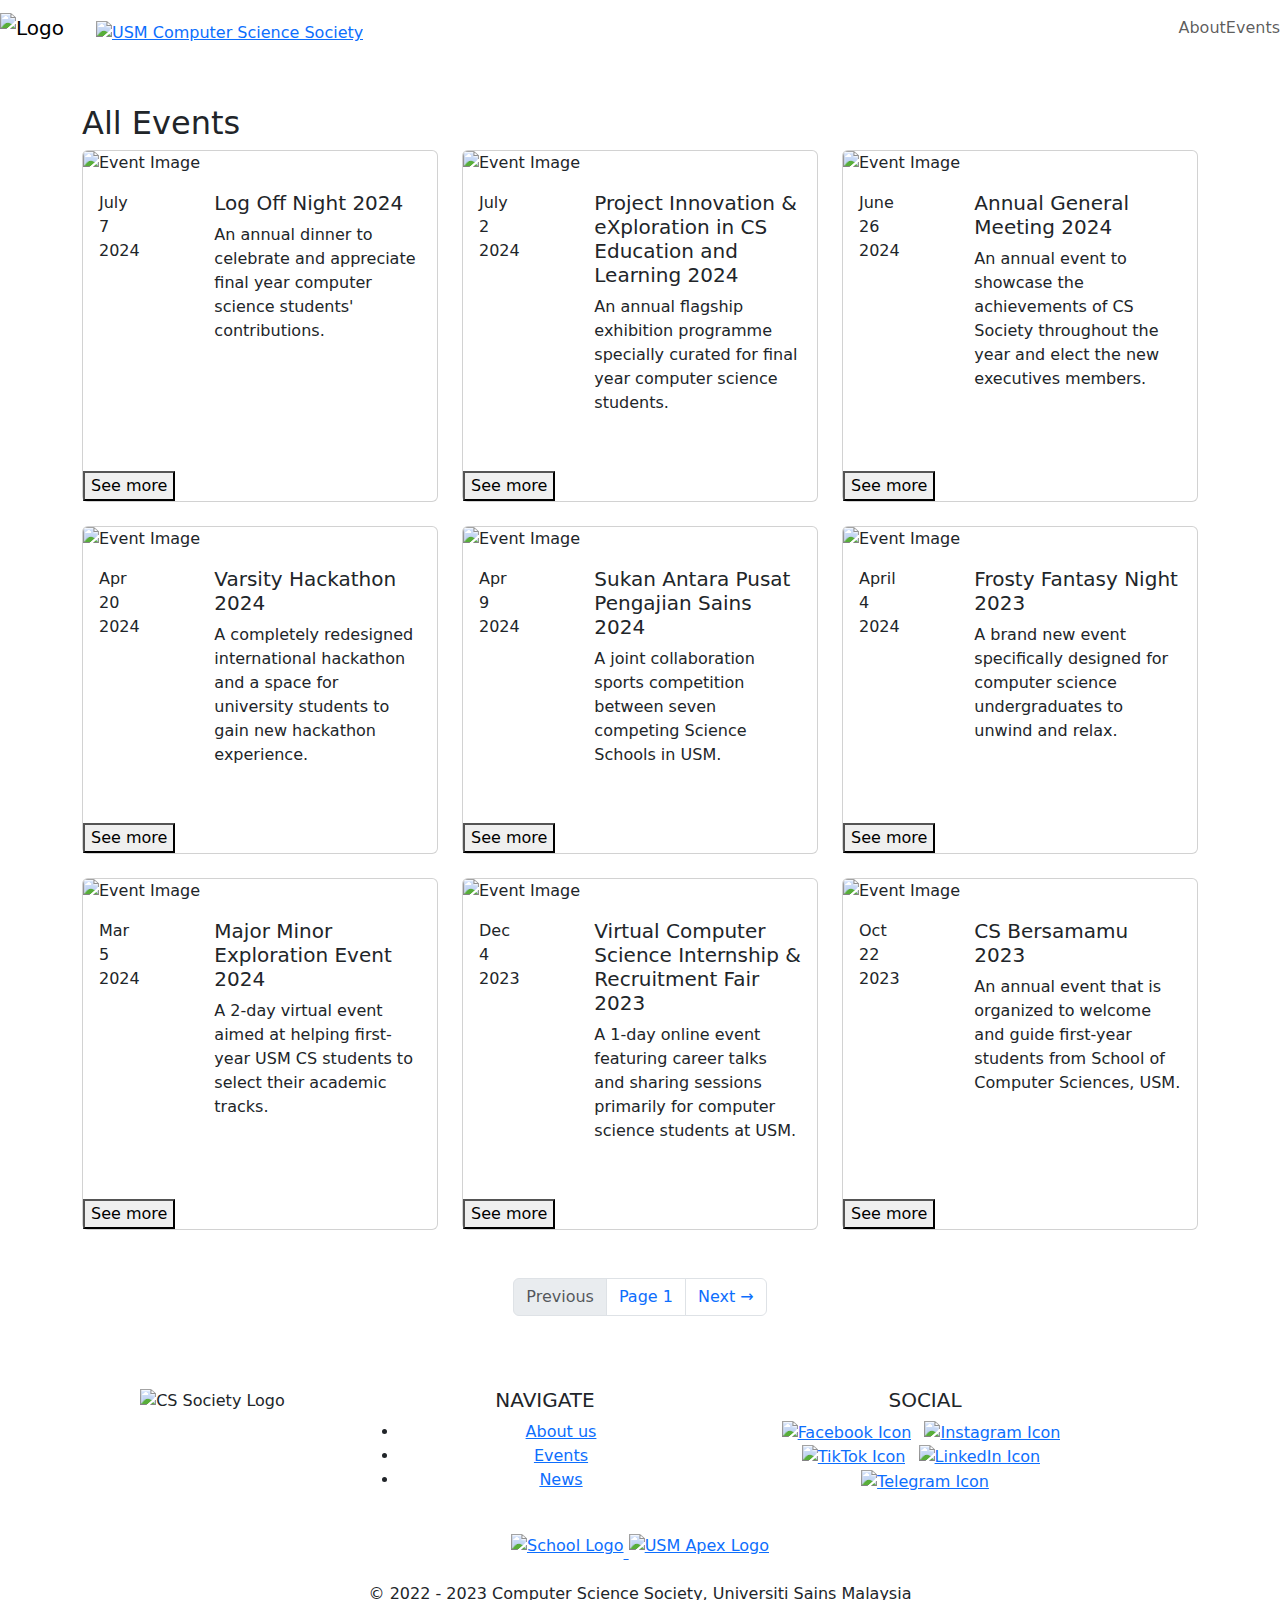
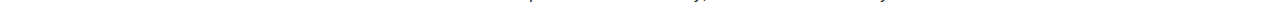
==== index.html @ 359a98fd "Rename design.html to index.html" ====
<!DOCTYPE html>
<html lang="en">
<head>
    <meta charset="UTF-8">
    <meta http-equiv="X-UA-Compatible" content="IE=edge">
    <meta name="viewport" content="width=device-width, initial-scale=1.0">
    <link rel="stylesheet" href="C:\Users\ASUS OLED\OneDrive - Universiti Sains Malaysia\BTPro\style.css"> 
    <link href="https://cdn.jsdelivr.net/npm/bootstrap@5.3.0-alpha1/dist/css/bootstrap.min.css" rel="stylesheet">
    <link href="https://fonts.googleapis.com/css2?family=Merriweather:wght@400;700&family=Poppins:wght@400;700&display=swap" rel="stylesheet">
    <link rel="icon" href="C:\Users\ASUS OLED\OneDrive - Universiti Sains Malaysia\BTPro\logos\csicon.png" type="image/x-icon">
    <title>Events | CS Society USM</title>
</head>
<body>
    <!-- Navbar -->
    <nav class="navbar custom-navbar">
        <a class="navbar-brand d-flex align-items-center" href="#">
          <img src="C:\Users\ASUS OLED\OneDrive - Universiti Sains Malaysia\BTPro\logos\csicon.png" alt="Logo"> 
          <div class="brand-text ms-3 d-flex flex-column"> 
            <a href="https://cssocietyusm.com/" class="usm-link">
                <img src="C:\Users\ASUS OLED\OneDrive - Universiti Sains Malaysia\BTPro\logos\image.png" alt="USM Computer Science Society">
            </a>  
          </div>
        </a>
        <div class="navbar-nav ms-auto d-flex flex-row align-items-center"> <!-- Use 'ms-auto' to push links to the right -->
          <a class="nav-link" href="https://cssocietyusm.com/about/">About</a>
          <a class="nav-link" href="file:///C:/Users/ASUS%20OLED/OneDrive%20-%20Universiti%20Sains%20Malaysia/BTPro/design.html">Events</a>
        </div>
      </nav>

    <!-- Main Content -->
    <div class="container mt-5">
        <h2 class="underline">All Events</h2>
        <div class="row row-cols-1 row-cols-md-2 row-cols-lg-3 g-4">
            <!-- Event Card 1 -->
            <div class="col d-flex justify-content-center">
                <div class="card event-card">
                    <img src="C:\Users\ASUS OLED\OneDrive - Universiti Sains Malaysia\BTPro\logos\lon-2024-poster.jpg"class="card-img-top fixed-image" alt="Event Image">
                    <div class="card-body fixed-card-body">
                        <div class="row">
                            <div class="col-4 event-date">
                                <div>July</div>
                                <div>7</div>
                                <div>2024</div>
                            </div>
                            <div class="col-8">
                                <h5 class="card-title">Log Off Night 2024</h5>
                                <p class="card-text">An annual dinner to celebrate and appreciate final year computer science students' contributions.</p>
                                <div class="event-tags">
                                    <span class="badge badge-secondary badge-A">USM Students</span>
                                    <span class="badge badge-warning badge-B">Prom Night</span>
                                </div>
                            </div>
                        </div>
                    </div>
                    <a href="https://cssocietyusm.com/events/2023-2024/lon-2024/" target="_blank">
                        <button class="see-more">See more</button>
                    </a>
                </div>
            </div>
    
            <!-- Event Card 2 -->
            <div class="col d-flex justify-content-center">
                <div class="card event-card">
                    <img src="C:\Users\ASUS OLED\OneDrive - Universiti Sains Malaysia\BTPro\logos\pixel-2024-poster.jpg" class="card-img-top fixed-image" alt="Event Image">
                    <div class="card-body fixed-card-body">
                        <div class="row">
                            <div class="col-4 event-date">
                                <div>July</div>
                                <div>2</div>
                                <div>2024</div>
                            </div>
                            <div class="col-8">
                                <h5 class="card-title">Project Innovation & eXploration in CS Education and Learning 2024</h5>
                                <p class="card-text">An annual flagship exhibition programme specially curated for final year computer science students.</p>
                                <div class="event-tags">
                                    <span class="badge badge-secondary badge-A">Year 4</span>
                                    <span class="badge badge-warning badge-B">Flagship</span>
                                </div>
                            </div>
                        </div>
                    </div>
                    <a href="https://cssocietyusm.com/events/2023-2024/pixel-2024/" target="_blank">
                        <button class="see-more">See more</button>
                    </a>
                </div>
            </div>
            <!-- Event Card 3 -->
            <div class="col d-flex justify-content-center">
                <div class="card event-card">
                    <img src="C:\Users\ASUS OLED\OneDrive - Universiti Sains Malaysia\BTPro\logos\agm-2024-poster.jpg" class="card-img-top fixed-image" alt="Event Image">
                    <div class="card-body fixed-card-body">
                        <div class="row">
                            <div class="col-4 event-date">
                                <div>June</div>
                                <div>26</div>
                                <div>2024</div>
                            </div>
                            <div class="col-8">
                                <h5 class="card-title">Annual General Meeting 2024</h5>
                                <p class="card-text">An annual event to showcase the achievements of CS Society throughout the year and elect the new executives members.</p>
                                <div class="event-tags">
                                    <span class="badge badge-secondary badge-A">CS Students</span>
                                    <span class="badge badge-warning badge-B">CS Society</span>
                                </div>
                            </div>
                        </div>
                    </div>
                    <a href="https://cssocietyusm.com/events/2023-2024/agm-2024/" target="_blank">
                        <button class="see-more">See more</button>
                    </a>
                </div>
            </div>
            <!-- Event Card 4 -->
            <div class="col d-flex justify-content-center">
                <div class="card event-card">
                    <img src="C:\Users\ASUS OLED\OneDrive - Universiti Sains Malaysia\BTPro\logos\vhack-2024-poster.jpg" class="card-img-top fixed-image" alt="Event Image">
                    <div class="card-body fixed-card-body">
                        <div class="row">
                            <div class="col-4 event-date">
                                <div>Apr</div>
                                <div>20</div>
                                <div>2024</div>
                            </div>
                            <div class="col-8">
                                <h5 class="card-title">Varsity Hackathon 2024</h5>
                                <p class="card-text">A completely redesigned international hackathon and a space for university students to gain new hackathon experience.</p>
                                <div class="event-tags">
                                    <span class="badge badge-secondary badge-A">International</span>
                                    <span class="badge badge-warning badge-B">Flagship</span>
                                </div>
                            </div>
                        </div>
                    </div>
                    <a href="https://cssocietyusm.com/events/2023-2024/vhack-2024/" target="_blank">
                        <button class="see-more">See more</button>
                    </a>
                </div>
            </div>
            <!-- Event Card 5 -->
            <div class="col d-flex justify-content-center">
                <div class="card event-card">
                    <img src="C:\Users\ASUS OLED\OneDrive - Universiti Sains Malaysia\BTPro\logos\sukapps-2024-poster.jpg" class="card-img-top fixed-image" alt="Event Image">
                    <div class="card-body fixed-card-body">
                        <div class="row">
                            <div class="col-4 event-date">
                                <div>Apr</div>
                                <div>9</div>
                                <div>2024</div>
                            </div>
                            <div class="col-8">
                                <h5 class="card-title">Sukan Antara Pusat Pengajian Sains 2024</h5>
                                <p class="card-text">A joint collaboration sports competition between seven competing Science Schools in USM.</p>
                                <div class="event-tags">
                                    <span class="badge badge-secondary badge-A">Science Schools</span>
                                    <span class="badge badge-warning badge-B">Sports</span>
                                </div>
                            </div>
                        </div>
                    </div>
                    <a href="https://cssocietyusm.com/events/2023-2024/sukapps-2024/" target="_blank">
                        <button class="see-more">See more</button>
                    </a>
                </div>
            </div>
            <!-- Event Card 6 -->
            <div class="col d-flex justify-content-center">
                <div class="card event-card">
                    <img src="C:\Users\ASUS OLED\OneDrive - Universiti Sains Malaysia\BTPro\logos\frostynight-2023-poster.jpg" class="card-img-top fixed-image" alt="Event Image">
                    <div class="card-body fixed-card-body">
                        <div class="row">
                            <div class="col-4 event-date">
                                <div>April</div>
                                <div>4</div>
                                <div>2024</div>
                            </div>
                            <div class="col-8">
                                <h5 class="card-title">Frosty Fantasy Night 2023</h5>
                                <p class="card-text">A brand new event specifically designed for computer science undergraduates to unwind and relax.</p>
                                <div class="event-tags">
                                    <span class="badge badge-secondary badge-A">CS Students</span>
                                    <span class="badge badge-warning badge-B">Entertainment</span>
                                </div>
                            </div>
                        </div>
                    </div>
                    <a href="https://cssocietyusm.com/events/2023-2024/frostynight-2023/" target="_blank">
                        <button class="see-more">See more</button>
                    </a>
                </div>
            </div>
            <!-- Event Card 7 -->
            <div class="col d-flex justify-content-center">
                <div class="card event-card">
                    <img src="C:\Users\ASUS OLED\OneDrive - Universiti Sains Malaysia\BTPro\logos\me2-2024-poster.jpg" class="card-img-top fixed-image" alt="Event Image">
                    <div class="card-body fixed-card-body">
                        <div class="row">
                            <div class="col-4 event-date">
                                <div>Mar</div>
                                <div>5</div>
                                <div>2024</div>
                            </div>
                            <div class="col-8">
                                <h5 class="card-title">Major Minor Exploration Event 2024</h5>
                                <p class="card-text">A 2-day virtual event aimed at helping first-year USM CS students to select their academic tracks.</p>
                                <div class="event-tags">
                                    <span class="badge badge-secondary badge-A">Year 1</span>
                                    <span class="badge badge-warning badge-B">Talk</span>
                                </div>
                            </div>
                        </div>
                    </div>
                    <a href="https://cssocietyusm.com/events/2023-2024/me2-2024/" target="_blank">
                        <button class="see-more">See more</button>
                    </a>
                </div>
            </div>
            <!-- Event Card 8 -->
            <div class="col d-flex justify-content-center">
                <div class="card event-card">
                    <img src="C:\Users\ASUS OLED\OneDrive - Universiti Sains Malaysia\BTPro\logos\vcsirf-2023-poster.jpg" class="card-img-top fixed-image" alt="Event Image">
                    <div class="card-body fixed-card-body">
                        <div class="row">
                            <div class="col-4 event-date">
                                <div>Dec</div>
                                <div>4</div>
                                <div>2023</div>
                            </div>
                            <div class="col-8">
                                <h5 class="card-title">Virtual Computer Science Internship & Recruitment Fair 2023</h5>
                                <p class="card-text">A 1-day online event featuring career talks and sharing sessions primarily for computer science students at USM.</p>
                                <div class="event-tags">
                                    <span class="badge badge-secondary badge-A">Year 3 & 4</span>
                                    <span class="badge badge-warning badge-B">Flagship</span>
                                </div>
                            </div>
                        </div>
                    </div>
                    <a href="https://cssocietyusm.com/events/2023-2024/vcsirf-2023/" target="_blank">
                        <button class="see-more">See more</button>
                    </a>
                </div>
            </div>
            <!-- Event Card 9 -->
            <div class="col d-flex justify-content-center">
                <div class="card event-card">
                    <img src="C:\Users\ASUS OLED\OneDrive - Universiti Sains Malaysia\BTPro\logos\csbersamamu-2023-poster.jpg" class="card-img-top fixed-image" alt="Event Image">
                    <div class="card-body fixed-card-body">
                        <div class="row">
                            <div class="col-4 event-date">
                                <div>Oct</div>
                                <div>22</div>
                                <div>2023</div>
                            </div>
                            <div class="col-8">
                                <h5 class="card-title">CS Bersamamu 2023</h5>
                                <p class="card-text">An annual event that is organized to welcome and guide first-year students from School of Computer Sciences, USM.</p>
                                <div class="event-tags">
                                    <span class="badge badge-secondary badge-A">Year 1</span>
                                    <span class="badge badge-warning badge-B">Flagship</span>
                                </div>
                            </div>
                        </div>
                    </div>
                    <a href="https://cssocietyusm.com/events/2023-2024/csbersamamu-2023/" target="_blank">
                        <button class="see-more">See more</button>
                    </a>
                </div>
            </div>
        </div>
 </div>   

            
        <!-- Pagination -->
<nav aria-label="Event navigation" class="mt-5">
    <ul class="pagination justify-content-center">
        <li class="page-item disabled">
            <a class="page-link custom-pagination" href="#" tabindex="-1" aria-disabled="true">Previous</a>
        </li>
        <li class="page-item">
            <a class="page-link custom-pagination" href="#">Page 1</a>
        </li>
        <li class="page-item">
            <a class="page-link custom-pagination" href="C:\Users\ASUS OLED\OneDrive - Universiti Sains Malaysia\BTPro\page 2.html">Next →</a>
        </li>
    </ul>
</nav>
    

    <!-- Footer -->
    <footer class="footer mt-5">
        <div class="container">
            <!-- Top section with logo and navigation -->
            <div class="row text-center py-4">
                <!-- Logo section -->
                <div class="col-md-3 footer-logo">
                    <img src="C:\Users\ASUS OLED\OneDrive - Universiti Sains Malaysia\BTPro\logos\csicon.png" alt="CS Society Logo" class="logo-img">
                </div>
                
                <!-- Navigation links section -->
                <div class="col-md-4">
                    <div class="footer-nav">
                        <h5>NAVIGATE</h5>
                        <ul>
                            <li><a href="https://cssocietyusm.com/about/">About us</a></li>
                            <li><a href="file:///C:/Users/ASUS%20OLED/OneDrive%20-%20Universiti%20Sains%20Malaysia/BTPro/design.html">Events</a></li>
                            <li><a href="https://cssocietyusm.com/news">News</a></li>
                        </ul>
                    </div>
                </div>
                
                <!-- Social media icons section -->
                <div class="col-md-4">
                    <div class="footer-social">
                        <h5>SOCIAL</h5>
                        <ul class="list-inline">
                            <li class="list-inline-item">
                                <a href="https://www.facebook.com/cs.usm.my/" target="_blank" rel="noopener noreferrer">
                                    <img src="C:\Users\ASUS OLED\OneDrive - Universiti Sains Malaysia\BTPro\logos\F.png" alt="Facebook Icon" class="social-icon">
                                </a>
                            </li>
                            <li class="list-inline-item">
                                <a href="https://www.instagram.com/cs.usm/" target="_blank" rel="noopener noreferrer">
                                    <img src="C:\Users\ASUS OLED\OneDrive - Universiti Sains Malaysia\BTPro\logos\ins.png" alt="Instagram Icon" class="social-icon">
                                </a>
                            </li>
                            <li class="list-inline-item">
                                <a href="https://www.tiktok.com/@cs.usm" target="_blank" rel="noopener noreferrer">
                                    <img src="C:\Users\ASUS OLED\OneDrive - Universiti Sains Malaysia\BTPro\logos\tiktokIcon.png" alt="TikTok Icon" class="social-icon">
                                </a>
                            </li>
                            <li class="list-inline-item">
                                <a href="https://www.linkedin.com/company/cssocietyusm/" target="_blank" rel="noopener noreferrer">
                                    <img src="C:\Users\ASUS OLED\OneDrive - Universiti Sains Malaysia\BTPro\logos\linkIcon.png" alt="LinkedIn Icon" class="social-icon">
                                </a>
                            </li>
                            <li class="list-inline-item">
                                <a href="https://t.me/+zA4GF8CVVFpjOWY1" target="_blank" rel="noopener noreferrer">
                                    <img src="C:\Users\ASUS OLED\OneDrive - Universiti Sains Malaysia\BTPro\logos\TeleIcon.png" alt="Telegram Icon" class="social-icon">
                                </a>
                            </li>
                        </ul>
                    </div>
                </div>
            </div>
            <!-- Middle section with additional logos -->
            <div class="row text-center">
                <div class="col-md-12">
                    <a href="https://cs.usm.my/" target="_blank" rel="noopener noreferrer">
                        <img src="C:\Users\ASUS OLED\OneDrive - Universiti Sains Malaysia\BTPro\logos\cs school.png" alt="School Logo" class="img-fluid mb-3">
                    </a>
                    <a href="https://www.usm.my" target="_blank" rel="noopener noreferrer">
                        <img src="C:\Users\ASUS OLED\OneDrive - Universiti Sains Malaysia\BTPro\logos\Apex.png" alt="USM Apex Logo" class="img-fluid mb-3">
                    </a>
                </div>
            </div>
        </div>
    
        <!-- Yellow background for copyright notice -->
        <div class="yellow-background">
            <div class="container">
                <div class="row">
                    <div class="col text-center py-2">
                        <p class="mb-0">© 2022 - 2023 Computer Science Society, Universiti Sains Malaysia</p>
                    </div>
                </div>
            </div>
        </div>
    </footer>


    <script src="https://cdn.jsdelivr.net/npm/bootstrap@5.3.0-alpha1/dist/js/bootstrap.bundle.min.js"></script>
</body>
</html>
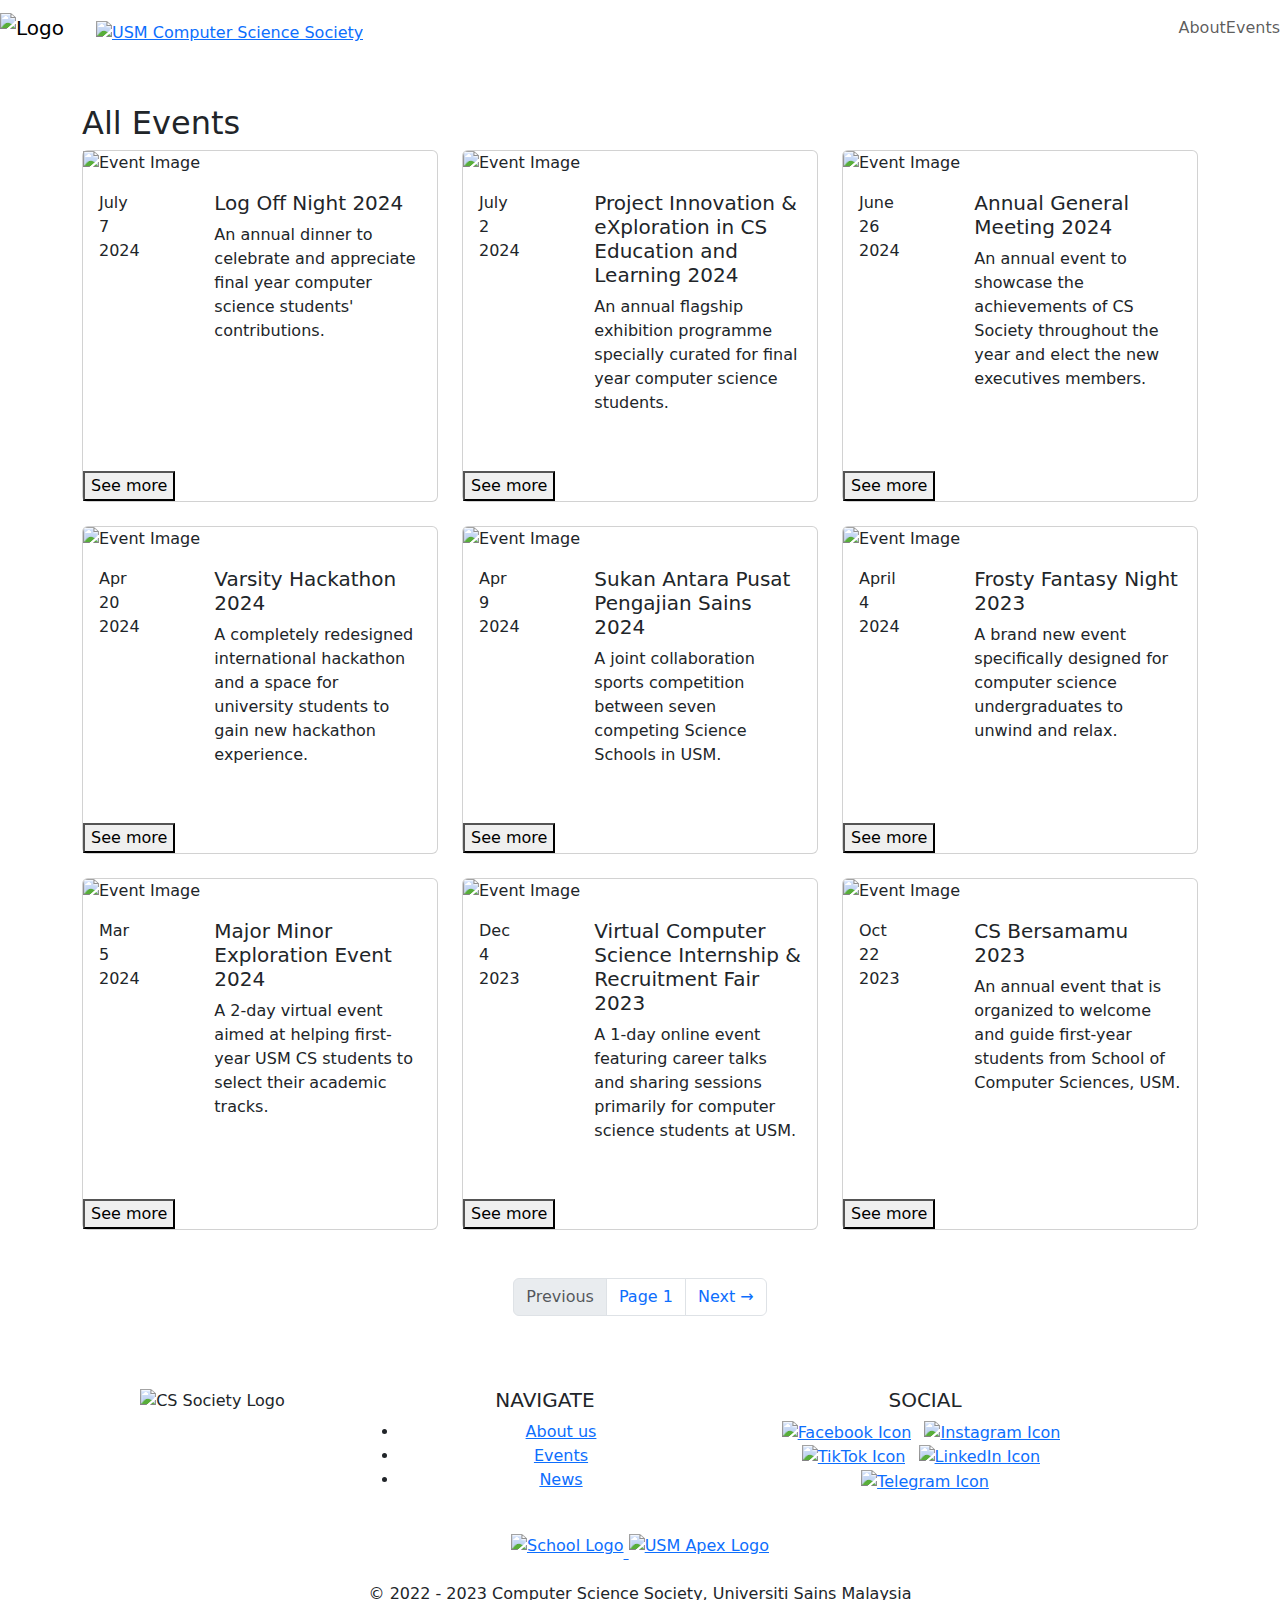
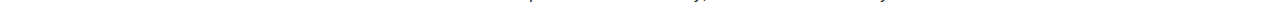
==== commit 2c7305b8: "Update index.html" ====
--- a/index.html
+++ b/index.html
@@ -7,7 +7,7 @@
     <link rel="stylesheet" href="C:\Users\ASUS OLED\OneDrive - Universiti Sains Malaysia\BTPro\style.css"> 
     <link href="https://cdn.jsdelivr.net/npm/bootstrap@5.3.0-alpha1/dist/css/bootstrap.min.css" rel="stylesheet">
     <link href="https://fonts.googleapis.com/css2?family=Merriweather:wght@400;700&family=Poppins:wght@400;700&display=swap" rel="stylesheet">
-    <link rel="icon" href="C:\Users\ASUS OLED\OneDrive - Universiti Sains Malaysia\BTPro\logos\csicon.png" type="image/x-icon">
+    <link rel="icon" href="C:\Users\ASUS OLED\OneDrive\Desktop\new\event\logos\csicon.png" type="image/x-icon">
     <title>Events | CS Society USM</title>
 </head>
 <body>
@@ -34,7 +34,7 @@
             <!-- Event Card 1 -->
             <div class="col d-flex justify-content-center">
                 <div class="card event-card">
-                    <img src="C:\Users\ASUS OLED\OneDrive - Universiti Sains Malaysia\BTPro\logos\lon-2024-poster.jpg"class="card-img-top fixed-image" alt="Event Image">
+                    <img src="C:\Users\ASUS OLED\OneDrive\Desktop\new\event\logos\lon-2024-poster.jpg" alt="Event Image">
                     <div class="card-body fixed-card-body">
                         <div class="row">
                             <div class="col-4 event-date">
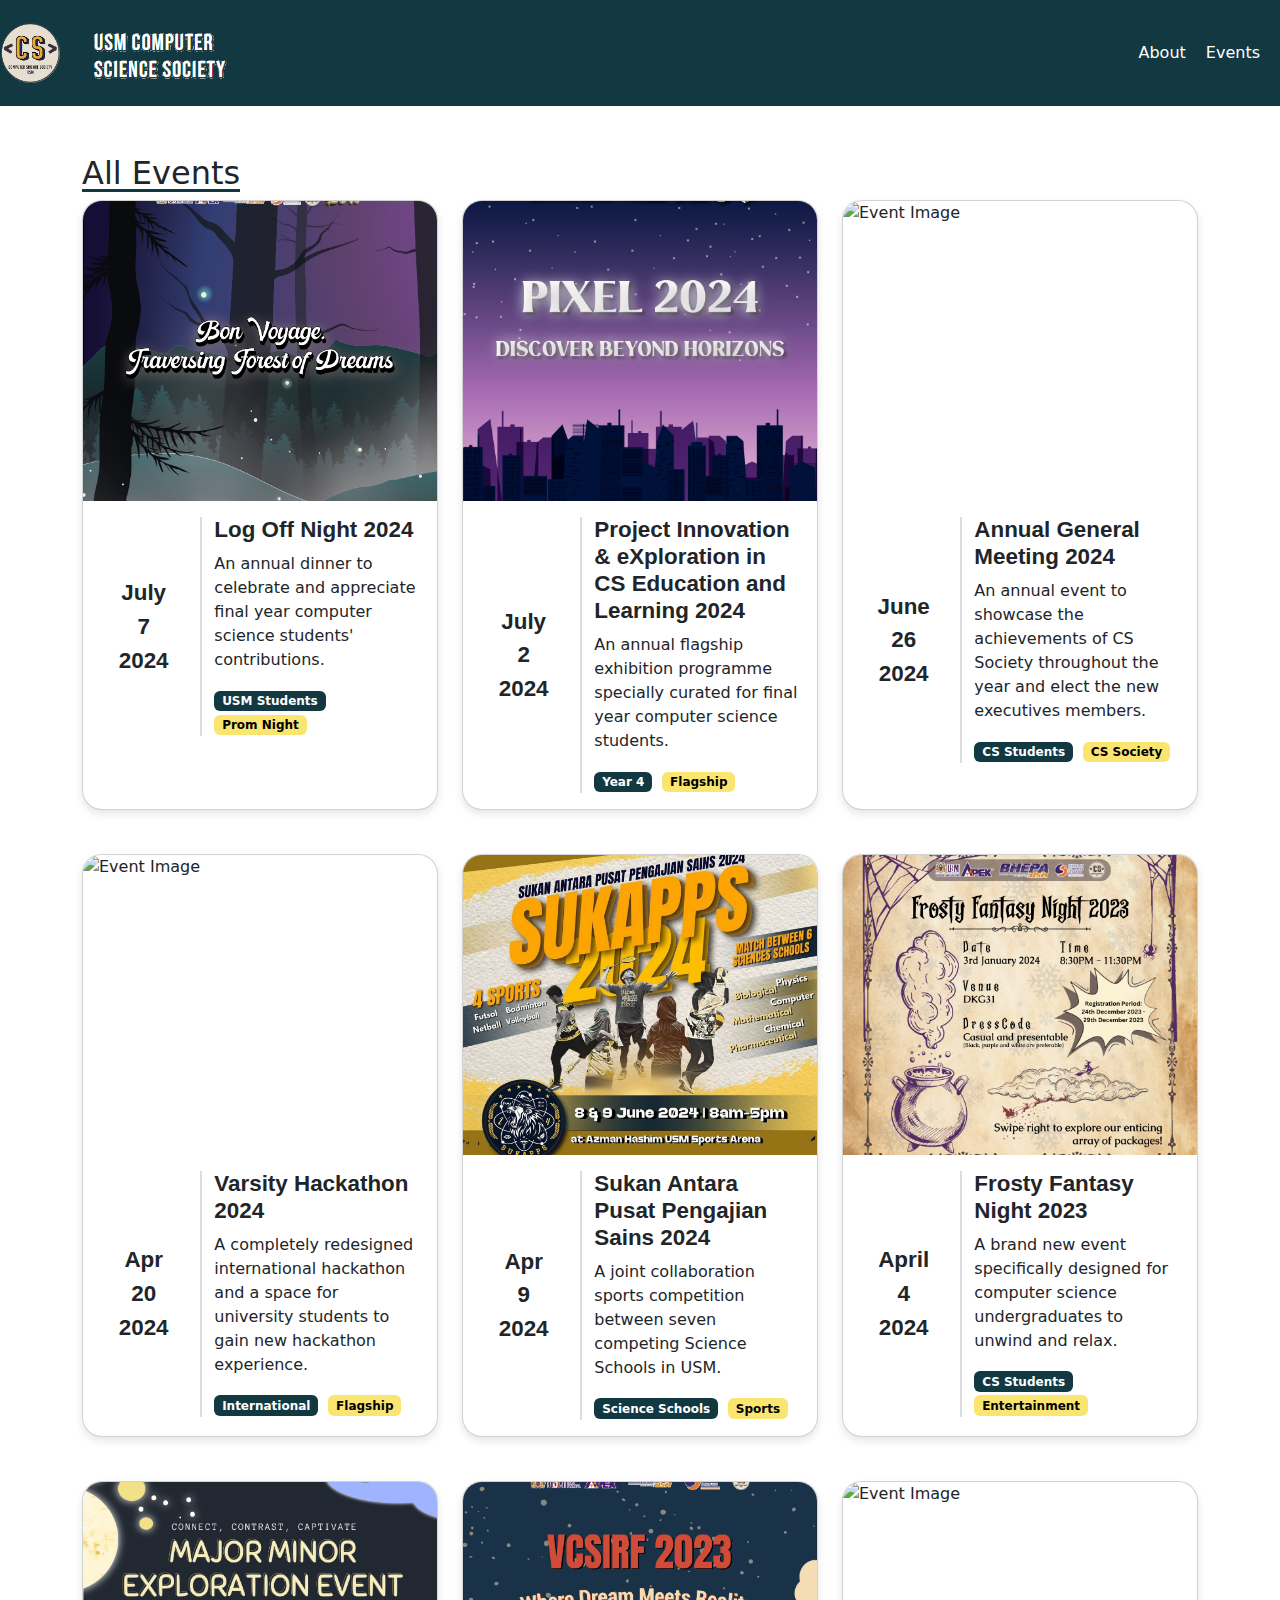
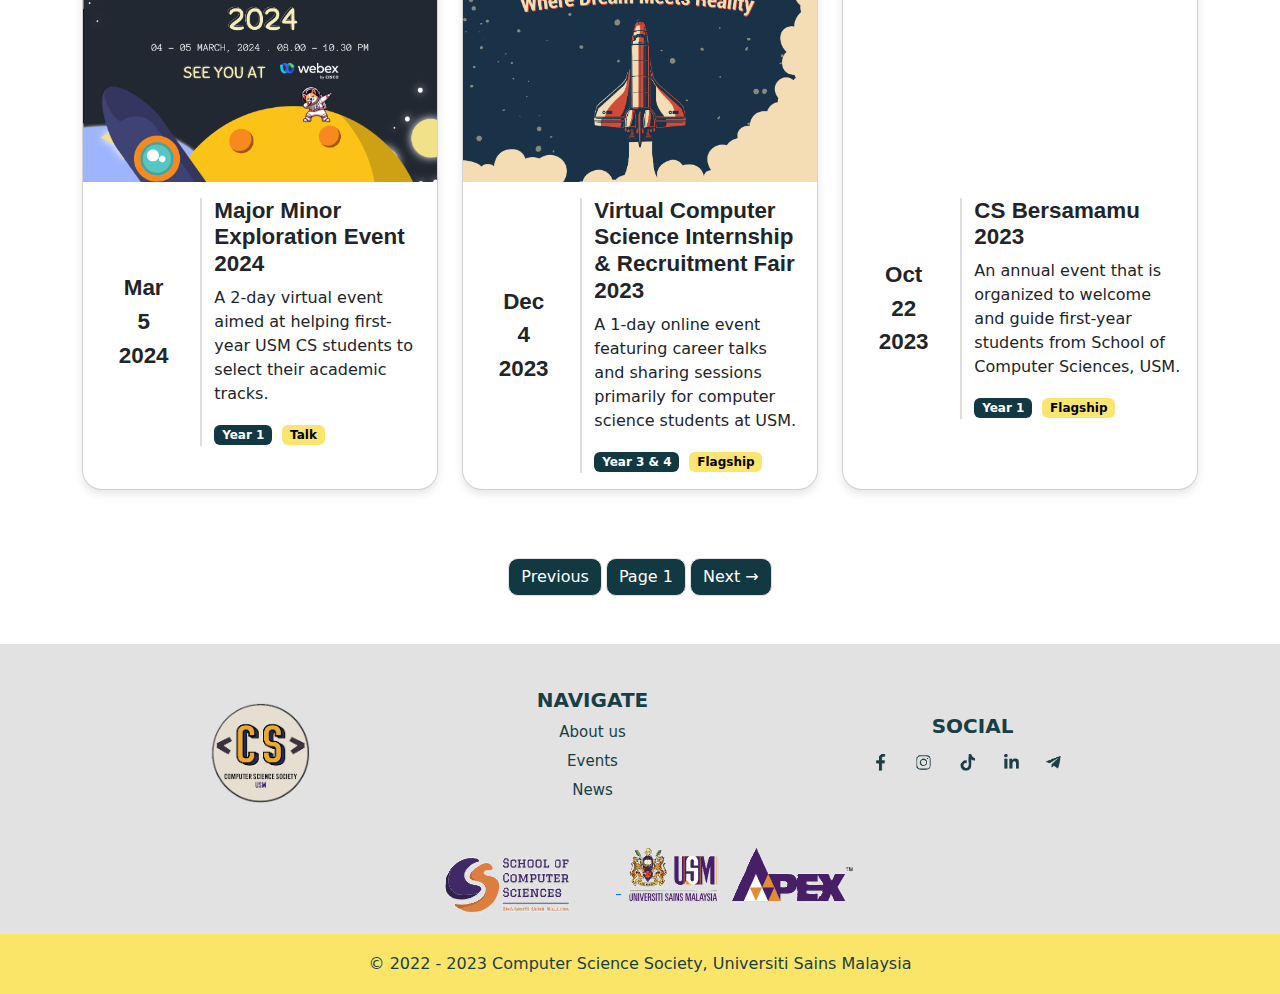
==== commit 40d1001e: "Update index.html" ====
--- a/index.html
+++ b/index.html
@@ -4,26 +4,26 @@
     <meta charset="UTF-8">
     <meta http-equiv="X-UA-Compatible" content="IE=edge">
     <meta name="viewport" content="width=device-width, initial-scale=1.0">
-    <link rel="stylesheet" href="C:\Users\ASUS OLED\OneDrive - Universiti Sains Malaysia\BTPro\style.css"> 
+    <link rel="stylesheet" href="style.css"> 
     <link href="https://cdn.jsdelivr.net/npm/bootstrap@5.3.0-alpha1/dist/css/bootstrap.min.css" rel="stylesheet">
     <link href="https://fonts.googleapis.com/css2?family=Merriweather:wght@400;700&family=Poppins:wght@400;700&display=swap" rel="stylesheet">
-    <link rel="icon" href="C:\Users\ASUS OLED\OneDrive\Desktop\new\event\logos\csicon.png" type="image/x-icon">
+    <link rel="icon" href="logos/csicon.png" type="image/x-icon">
     <title>Events | CS Society USM</title>
 </head>
 <body>
     <!-- Navbar -->
     <nav class="navbar custom-navbar">
         <a class="navbar-brand d-flex align-items-center" href="#">
-          <img src="C:\Users\ASUS OLED\OneDrive - Universiti Sains Malaysia\BTPro\logos\csicon.png" alt="Logo"> 
+          <img src="logos/csicon.png" alt="Logo"> 
           <div class="brand-text ms-3 d-flex flex-column"> 
             <a href="https://cssocietyusm.com/" class="usm-link">
-                <img src="C:\Users\ASUS OLED\OneDrive - Universiti Sains Malaysia\BTPro\logos\image.png" alt="USM Computer Science Society">
+                <img src="logos/image.png" alt="USM Computer Science Society">
             </a>  
           </div>
         </a>
         <div class="navbar-nav ms-auto d-flex flex-row align-items-center"> <!-- Use 'ms-auto' to push links to the right -->
           <a class="nav-link" href="https://cssocietyusm.com/about/">About</a>
-          <a class="nav-link" href="file:///C:/Users/ASUS%20OLED/OneDrive%20-%20Universiti%20Sains%20Malaysia/BTPro/design.html">Events</a>
+          <a class="nav-link" href="index.html">Events</a>
         </div>
       </nav>
 
@@ -34,7 +34,7 @@
             <!-- Event Card 1 -->
             <div class="col d-flex justify-content-center">
                 <div class="card event-card">
-                    <img src="C:\Users\ASUS OLED\OneDrive\Desktop\new\event\logos\lon-2024-poster.jpg" alt="Event Image">
+                    <img src="logos/lon-2024-poster.jpg"class="card-img-top fixed-image" alt="Event Image">
                     <div class="card-body fixed-card-body">
                         <div class="row">
                             <div class="col-4 event-date">
@@ -61,7 +61,7 @@
             <!-- Event Card 2 -->
             <div class="col d-flex justify-content-center">
                 <div class="card event-card">
-                    <img src="C:\Users\ASUS OLED\OneDrive - Universiti Sains Malaysia\BTPro\logos\pixel-2024-poster.jpg" class="card-img-top fixed-image" alt="Event Image">
+                    <img src="logos/pixel-2024-poster.jpg" class="card-img-top fixed-image" alt="Event Image">
                     <div class="card-body fixed-card-body">
                         <div class="row">
                             <div class="col-4 event-date">
@@ -87,7 +87,7 @@
             <!-- Event Card 3 -->
             <div class="col d-flex justify-content-center">
                 <div class="card event-card">
-                    <img src="C:\Users\ASUS OLED\OneDrive - Universiti Sains Malaysia\BTPro\logos\agm-2024-poster.jpg" class="card-img-top fixed-image" alt="Event Image">
+                    <img src="logos/agm-2024-poster.jpg" class="card-img-top fixed-image" alt="Event Image">
                     <div class="card-body fixed-card-body">
                         <div class="row">
                             <div class="col-4 event-date">
@@ -113,7 +113,7 @@
             <!-- Event Card 4 -->
             <div class="col d-flex justify-content-center">
                 <div class="card event-card">
-                    <img src="C:\Users\ASUS OLED\OneDrive - Universiti Sains Malaysia\BTPro\logos\vhack-2024-poster.jpg" class="card-img-top fixed-image" alt="Event Image">
+                    <img src="logos/vhack-2024-poster.jpg" class="card-img-top fixed-image" alt="Event Image">
                     <div class="card-body fixed-card-body">
                         <div class="row">
                             <div class="col-4 event-date">
@@ -139,7 +139,7 @@
             <!-- Event Card 5 -->
             <div class="col d-flex justify-content-center">
                 <div class="card event-card">
-                    <img src="C:\Users\ASUS OLED\OneDrive - Universiti Sains Malaysia\BTPro\logos\sukapps-2024-poster.jpg" class="card-img-top fixed-image" alt="Event Image">
+                    <img src="logos/sukapps-2024-poster.jpg" class="card-img-top fixed-image" alt="Event Image">
                     <div class="card-body fixed-card-body">
                         <div class="row">
                             <div class="col-4 event-date">
@@ -165,7 +165,7 @@
             <!-- Event Card 6 -->
             <div class="col d-flex justify-content-center">
                 <div class="card event-card">
-                    <img src="C:\Users\ASUS OLED\OneDrive - Universiti Sains Malaysia\BTPro\logos\frostynight-2023-poster.jpg" class="card-img-top fixed-image" alt="Event Image">
+                    <img src="logos/frostynight-2023-poster.jpg" class="card-img-top fixed-image" alt="Event Image">
                     <div class="card-body fixed-card-body">
                         <div class="row">
                             <div class="col-4 event-date">
@@ -191,7 +191,7 @@
             <!-- Event Card 7 -->
             <div class="col d-flex justify-content-center">
                 <div class="card event-card">
-                    <img src="C:\Users\ASUS OLED\OneDrive - Universiti Sains Malaysia\BTPro\logos\me2-2024-poster.jpg" class="card-img-top fixed-image" alt="Event Image">
+                    <img src="logos/me2-2024-poster.jpg" class="card-img-top fixed-image" alt="Event Image">
                     <div class="card-body fixed-card-body">
                         <div class="row">
                             <div class="col-4 event-date">
@@ -217,7 +217,7 @@
             <!-- Event Card 8 -->
             <div class="col d-flex justify-content-center">
                 <div class="card event-card">
-                    <img src="C:\Users\ASUS OLED\OneDrive - Universiti Sains Malaysia\BTPro\logos\vcsirf-2023-poster.jpg" class="card-img-top fixed-image" alt="Event Image">
+                    <img src="logos/vcsirf-2023-poster.jpg" class="card-img-top fixed-image" alt="Event Image">
                     <div class="card-body fixed-card-body">
                         <div class="row">
                             <div class="col-4 event-date">
@@ -243,7 +243,7 @@
             <!-- Event Card 9 -->
             <div class="col d-flex justify-content-center">
                 <div class="card event-card">
-                    <img src="C:\Users\ASUS OLED\OneDrive - Universiti Sains Malaysia\BTPro\logos\csbersamamu-2023-poster.jpg" class="card-img-top fixed-image" alt="Event Image">
+                    <img src="logos/csbersamamu-2023-poster.jpg" class="card-img-top fixed-image" alt="Event Image">
                     <div class="card-body fixed-card-body">
                         <div class="row">
                             <div class="col-4 event-date">
@@ -280,7 +280,7 @@
             <a class="page-link custom-pagination" href="#">Page 1</a>
         </li>
         <li class="page-item">
-            <a class="page-link custom-pagination" href="C:\Users\ASUS OLED\OneDrive - Universiti Sains Malaysia\BTPro\page 2.html">Next →</a>
+            <a class="page-link custom-pagination" href="index2.html">Next →</a>
         </li>
     </ul>
 </nav>
@@ -293,7 +293,7 @@
             <div class="row text-center py-4">
                 <!-- Logo section -->
                 <div class="col-md-3 footer-logo">
-                    <img src="C:\Users\ASUS OLED\OneDrive - Universiti Sains Malaysia\BTPro\logos\csicon.png" alt="CS Society Logo" class="logo-img">
+                    <img src="logos/csicon.png" alt="CS Society Logo" class="logo-img">
                 </div>
                 
                 <!-- Navigation links section -->
@@ -302,7 +302,7 @@
                         <h5>NAVIGATE</h5>
                         <ul>
                             <li><a href="https://cssocietyusm.com/about/">About us</a></li>
-                            <li><a href="file:///C:/Users/ASUS%20OLED/OneDrive%20-%20Universiti%20Sains%20Malaysia/BTPro/design.html">Events</a></li>
+                            <li><a href="index.html">Events</a></li>
                             <li><a href="https://cssocietyusm.com/news">News</a></li>
                         </ul>
                     </div>
@@ -315,27 +315,27 @@
                         <ul class="list-inline">
                             <li class="list-inline-item">
                                 <a href="https://www.facebook.com/cs.usm.my/" target="_blank" rel="noopener noreferrer">
-                                    <img src="C:\Users\ASUS OLED\OneDrive - Universiti Sains Malaysia\BTPro\logos\F.png" alt="Facebook Icon" class="social-icon">
+                                    <img src="logos/F.png" alt="Facebook Icon" class="social-icon">
                                 </a>
                             </li>
                             <li class="list-inline-item">
                                 <a href="https://www.instagram.com/cs.usm/" target="_blank" rel="noopener noreferrer">
-                                    <img src="C:\Users\ASUS OLED\OneDrive - Universiti Sains Malaysia\BTPro\logos\ins.png" alt="Instagram Icon" class="social-icon">
+                                    <img src="logos/ins.png" alt="Instagram Icon" class="social-icon">
                                 </a>
                             </li>
                             <li class="list-inline-item">
                                 <a href="https://www.tiktok.com/@cs.usm" target="_blank" rel="noopener noreferrer">
-                                    <img src="C:\Users\ASUS OLED\OneDrive - Universiti Sains Malaysia\BTPro\logos\tiktokIcon.png" alt="TikTok Icon" class="social-icon">
+                                    <img src="logos/tiktokIcon.png" alt="TikTok Icon" class="social-icon">
                                 </a>
                             </li>
                             <li class="list-inline-item">
                                 <a href="https://www.linkedin.com/company/cssocietyusm/" target="_blank" rel="noopener noreferrer">
-                                    <img src="C:\Users\ASUS OLED\OneDrive - Universiti Sains Malaysia\BTPro\logos\linkIcon.png" alt="LinkedIn Icon" class="social-icon">
+                                    <img src="logos/linkIcon.png" alt="LinkedIn Icon" class="social-icon">
                                 </a>
                             </li>
                             <li class="list-inline-item">
                                 <a href="https://t.me/+zA4GF8CVVFpjOWY1" target="_blank" rel="noopener noreferrer">
-                                    <img src="C:\Users\ASUS OLED\OneDrive - Universiti Sains Malaysia\BTPro\logos\TeleIcon.png" alt="Telegram Icon" class="social-icon">
+                                    <img src="logos/TeleIcon.png" alt="Telegram Icon" class="social-icon">
                                 </a>
                             </li>
                         </ul>
@@ -346,10 +346,10 @@
             <div class="row text-center">
                 <div class="col-md-12">
                     <a href="https://cs.usm.my/" target="_blank" rel="noopener noreferrer">
-                        <img src="C:\Users\ASUS OLED\OneDrive - Universiti Sains Malaysia\BTPro\logos\cs school.png" alt="School Logo" class="img-fluid mb-3">
+                        <img src="logos/cs school.png" alt="School Logo" class="img-fluid mb-3">
                     </a>
                     <a href="https://www.usm.my" target="_blank" rel="noopener noreferrer">
-                        <img src="C:\Users\ASUS OLED\OneDrive - Universiti Sains Malaysia\BTPro\logos\Apex.png" alt="USM Apex Logo" class="img-fluid mb-3">
+                        <img src="logos/Apex.png" alt="USM Apex Logo" class="img-fluid mb-3">
                     </a>
                 </div>
             </div>
@@ -371,4 +371,3 @@
     <script src="https://cdn.jsdelivr.net/npm/bootstrap@5.3.0-alpha1/dist/js/bootstrap.bundle.min.js"></script>
 </body>
 </html>
-
--- a/style.css
+++ b/style.css
@@ -0,0 +1,238 @@
+body {
+    font-family: Arial, sans-serif;
+}
+
+
+.custom-navbar {
+    background-color: #123841; /* Background color to match your banner */
+}
+
+.navbar-brand img {
+    height: 60px; /* Adjust the height of your logo */
+}
+
+.navbar-nav {
+    margin-left: auto; /* Push navigation links to the right */
+}
+
+.navbar-nav .nav-link {
+    color: white; /* Make text color white */
+    margin-right: 20px; /* Add space between links */
+}
+.underline {
+    display: inline-block; /* Allows the pseudo-element to be positioned relative to the text */
+    position: relative; /* Positioning context for the pseudo-element */
+}
+
+.underline::after {
+    content: ''; /* Empty content for the pseudo-element */
+    display: block; /* Make it behave like a block element */
+    width: 100%; /* Adjust width to control the underline length */
+    height: 3px; /* Adjust height for underline thickness */
+    background-color: #123841; /* Color of the underline */
+    position: absolute; /* Position it relative to the parent */
+    bottom: 0; /* Align it with the bottom of the parent */
+    left: 0; /* Start at the beginning of the text */
+}
+
+/*Event cards*/
+.event-card {
+    position: relative;
+    transition: transform 0.3s;
+    border-radius: 20px !important; /* Forcefully apply rounded edges */
+    overflow: hidden;
+    box-shadow: 0 4px 8px rgba(0, 0, 0, 0.1);
+    width: 100%;
+    margin-bottom: 20px; /* Added to space out cards if needed */
+}
+
+/* Card title */
+.event-card .card-title {
+    font-family: 'Aptos', sans-serif; /* Correctly specify the font family */
+    font-weight: bold; /* Use font-weight to set bold text */
+    font-size: 1.4rem;
+}
+
+/* Fixed image */
+.fixed-image {
+    height: 300px;
+    object-fit: cover;
+    width: 100%;
+    border-top-left-radius: 20px; /* Matches card's border-radius */
+    border-top-right-radius: 20px; /* Matches card's border-radius */
+}
+
+/* Fixed card body */
+.fixed-card-body {
+    /* Removed min-height: auto; as it has no effect */
+    border-bottom-left-radius: 20px; /* Matches card's border-radius */
+    border-bottom-right-radius: 20px; /* Matches card's border-radius */
+}
+
+/* Event date */
+.event-date {
+    font-family: 'Aptos', sans-serif;
+    font-size: 1.4rem;
+    text-align: center;
+    padding: 15px;
+    font-weight: bold;
+    border-right: 2px solid #ddd;
+    display: flex; /* Aligns the content vertically */
+    flex-direction: column;
+    justify-content: center; /* Centers the text vertically */
+    /* Set max-height to prevent overflowing */
+    max-height: 300px; /* Change this value based on the design */
+}
+
+/* Event tags */
+.event-tags .badge {
+    margin-right: 5px;
+}
+
+/* Badge styles */
+.badge.badge-secondary.badge-A {
+    background-color: #123841;
+    color: white; /* Ensures the text is readable */
+}
+
+.badge.badge-warning.badge-B {
+    background-color: #fae571; /* Change background color */
+    color: black; /* Ensures the text is readable */
+}
+
+/* Hover effect for event card */
+.event-card:hover {
+    transform: scale(1.05);
+}
+
+/* See more button */
+.event-card .see-more {
+    display: none;
+    position: absolute;
+    top: 20%;
+    left: 50%;
+    transform: translate(-50%, -50%);
+    background-color: #123841;
+    color: white;
+    padding: 8px 15px;
+    border-radius: 20px;
+    border: none;
+    font-size: 20px;
+    cursor: pointer;
+    box-shadow: 0 2px 5px rgba(0, 0, 0, 0.2);
+    z-index: 2; /* Increase z-index to make sure it is above other elements */
+}
+
+/* Hover effect for see more button */
+.event-card:hover .see-more {
+    display: block;
+    opacity: 1; /* Ensure button stays fully visible */
+}
+
+/* Hover effect for image and card body */
+.event-card:hover .fixed-image,
+.event-card:hover .fixed-card-body {
+    opacity: 0.5; /* Fade only the background and body */
+}
+
+
+/* Custom Pagination Styles */
+.custom-pagination {
+    background-color: #123841 !important;
+    border: none; /* Remove default border */
+    border-radius: 10px !important; /* Rounded corners */
+    padding: 10px 20px; /* Padding for the button */
+    margin: 0 5px; /* Space between buttons */
+    text-align: center; /* Center text */
+    display: inline-block; /* Make the link behave like a button */
+    transition: background-color 0.3s; /* Smooth transition for hover effect */
+}
+
+.custom-pagination:hover {
+    background-color: #0e2d32; /* Darker shade on hover */
+    text-decoration: none; /* Remove underline on hover */
+}
+
+.page-item.disabled .custom-pagination {
+    background-color: #78909c; /* Different color for disabled state */
+    cursor: not-allowed; /* Not-allowed cursor for disabled state */
+}
+.pagination .page-link.custom-pagination {
+    color: white; /* Ensures the text color is white */
+    background-color: #123841; /* Dark green-blue color for background */
+}
+
+ /* Footer styles */
+.footer {
+    background-color: #E2E2E2;
+    color: #183E46;
+    width: 100%;
+    margin: 0 auto;
+    padding-top: 20px;
+   
+}
+
+/* Logo styles */
+.logo-img {
+    max-width: 100px;
+    height: auto;
+}
+
+/* Navigation styles */
+.footer-nav h5 {
+    font-weight: bold;
+    text-align: center;
+
+}
+.footer-nav ul li {
+    margin-bottom: 5px;  /* Space between navigation items */
+}
+.footer-nav ul {
+    padding: 0;
+    list-style-type: none;
+    text-align: center;
+}
+
+.footer-nav ul li a {
+    color: #183E46;
+    text-decoration: none;  /* No underline */
+    font-size: 15px;  /* Smaller, cleaner font */
+    transition: color 0.3s;  /* Smooth color transition */
+}
+
+.footer-nav ul li a:hover {
+    text-decoration: underline;
+}
+
+/* Social media icons styles */
+.footer-social h5 {
+    font-weight: bold;
+    text-align: center;
+}
+
+.footer-social .list-inline {
+    padding-left: 0;
+}
+
+.footer-social .list-inline-item {
+    margin-right: 10px;
+}
+
+.social-icon {
+    width: 30px;
+    height: 30px;
+}
+
+/* Yellow background styles */
+.yellow-background {
+    background-color: #fbe568;
+    width: 100%; 
+    text-align: center;
+    padding: 10px 0;
+}
+
+/* Middle section styles */
+.footer .row.text-center {
+    justify-content: center;
+    align-items: center;
+}